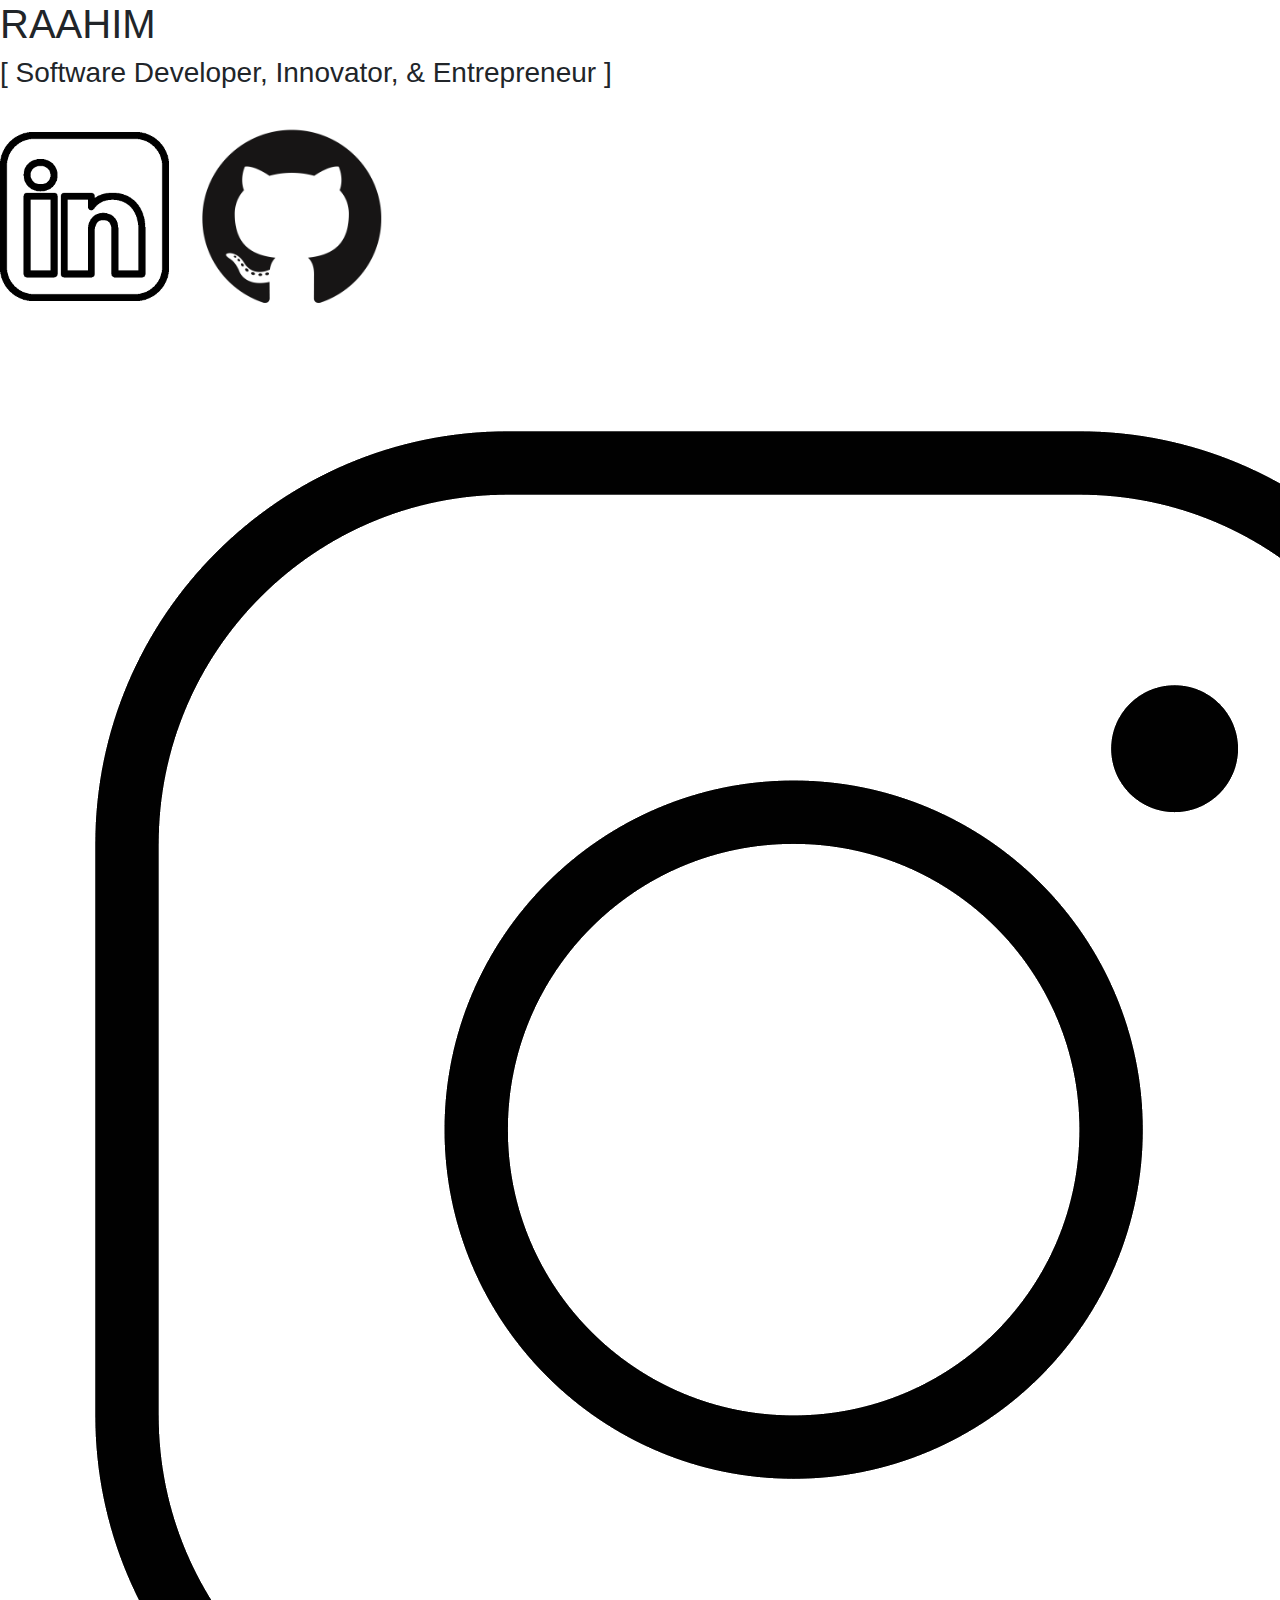
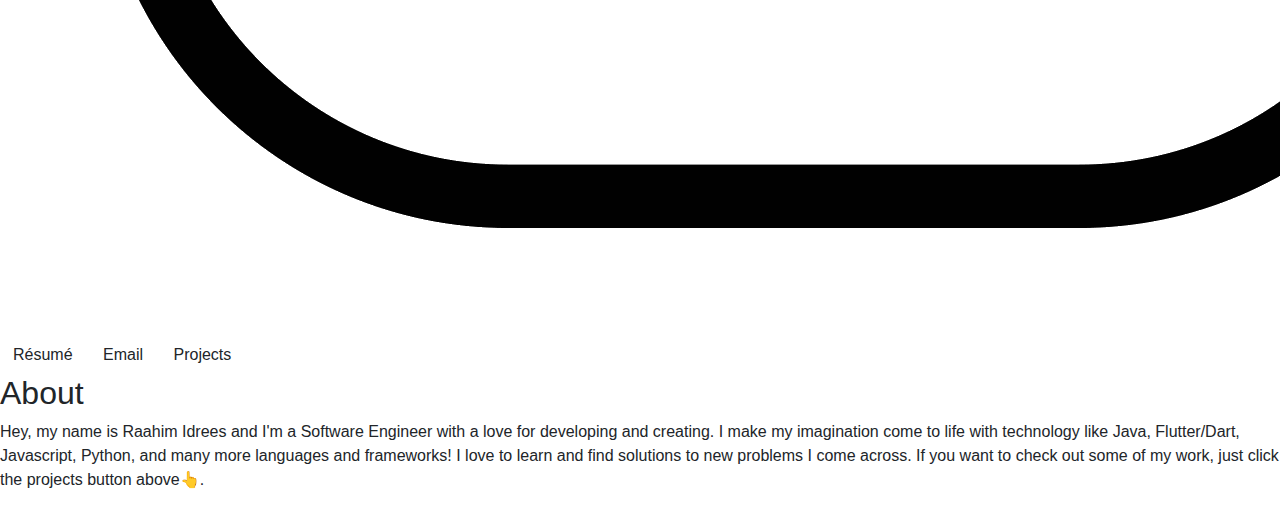
==== index.html @ 7b82ac7f "Bug Fixes" ====
<!DOCTYPE html>

<html lang="en" dir="ltr">
  <head>
    <meta charset="utf-8">
    <title>Raahim Idrees</title>
    <link rel="stylesheet" href="https://stackpath.bootstrapcdn.com/bootstrap/4.3.1/css/bootstrap.min.css" integrity="sha384-ggOyR0iXCbMQv3Xipma34MD+dH/1fQ784/j6cY/iJTQUOhcWr7x9JvoRxT2MZw1T" crossorigin="anonymous">
    <link href="https://fonts.googleapis.com/css?family=Righteous&display=swap" rel="stylesheet">
    <link href="https://fonts.googleapis.com/css?family=Nunito&display=swap" rel="stylesheet">
    <link href="https://fonts.googleapis.com/css2?family=Poppins&display=swap" rel="stylesheet">

    <link rel="stylesheet" href="https://github.com/raahimid/Personal-Website/blob/master/CSS/styles.css">
    <!-- <script type="text/javascript"> functon goToURL(val) </script> -->
    <script src="https://cdnjs.cloudflare.com/ajax/libs/popper.js/1.14.7/umd/popper.min.js" integrity="sha384-UO2eT0CpHqdSJQ6hJty5KVphtPhzWj9WO1clHTMGa3JDZwrnQq4sF86dIHNDz0W1" crossorigin="anonymous"></script>
    <script src="https://stackpath.bootstrapcdn.com/bootstrap/4.3.1/js/bootstrap.min.js" integrity="sha384-JjSmVgyd0p3pXB1rRibZUAYoIIy6OrQ6VrjIEaFf/nJGzIxFDsf4x0xIM+B07jRM" crossorigin="anonymous"></script>

  </head>

  <body>
    <!--Title-->
    <div class="site_title">
      <h1 class="siteTitle">RAAHIM</h1>
      <h3 class="myDescription">[ Software Developer, Innovator, & Entrepreneur ]</h3>
    </div>


    <div class="redirectButtons">
      <a href="https://www.linkedin.com/in/raahim-idrees/">
        <img class="linkedin"src="images/LinkedIn.png" alt="LinkedIn">
      </a>

      <a href="https://github.com/raahimid?tab=projects/">
        <img class="github"src="images/GitHub-Mark.png" alt="GitHub">
      </a>

      <a href="https://www.instagram.com/makeyougorara/">
        <img class="instagram"src="images/instagram.png" alt="Instagram">
      </a>
    </div>


    <div class="contactButtons">

      <a href="\files\Resume2020.pdf" class="btn resume" type="button">Résumé</a>
      <a href = "mailto: raahim.idrees@gmail.com"class="btn email" type="button">Email</a>
      <a href= "projects.html" class= "btn projects" type="button">Projects</a>


    </div>

    <h2 class="about-section">About</h2>
    <p class="about-text">Hey, my name is Raahim Idrees and I'm a Software Engineer with a love for developing and creating.
    I make my imagination come to life with technology like Java, Flutter/Dart, Javascript, Python, and many more
    languages and frameworks! I love to learn and find solutions to new problems I come across. If you want to check out
    some of my work, just click the projects button above👆.</p>

  </body>
</html>
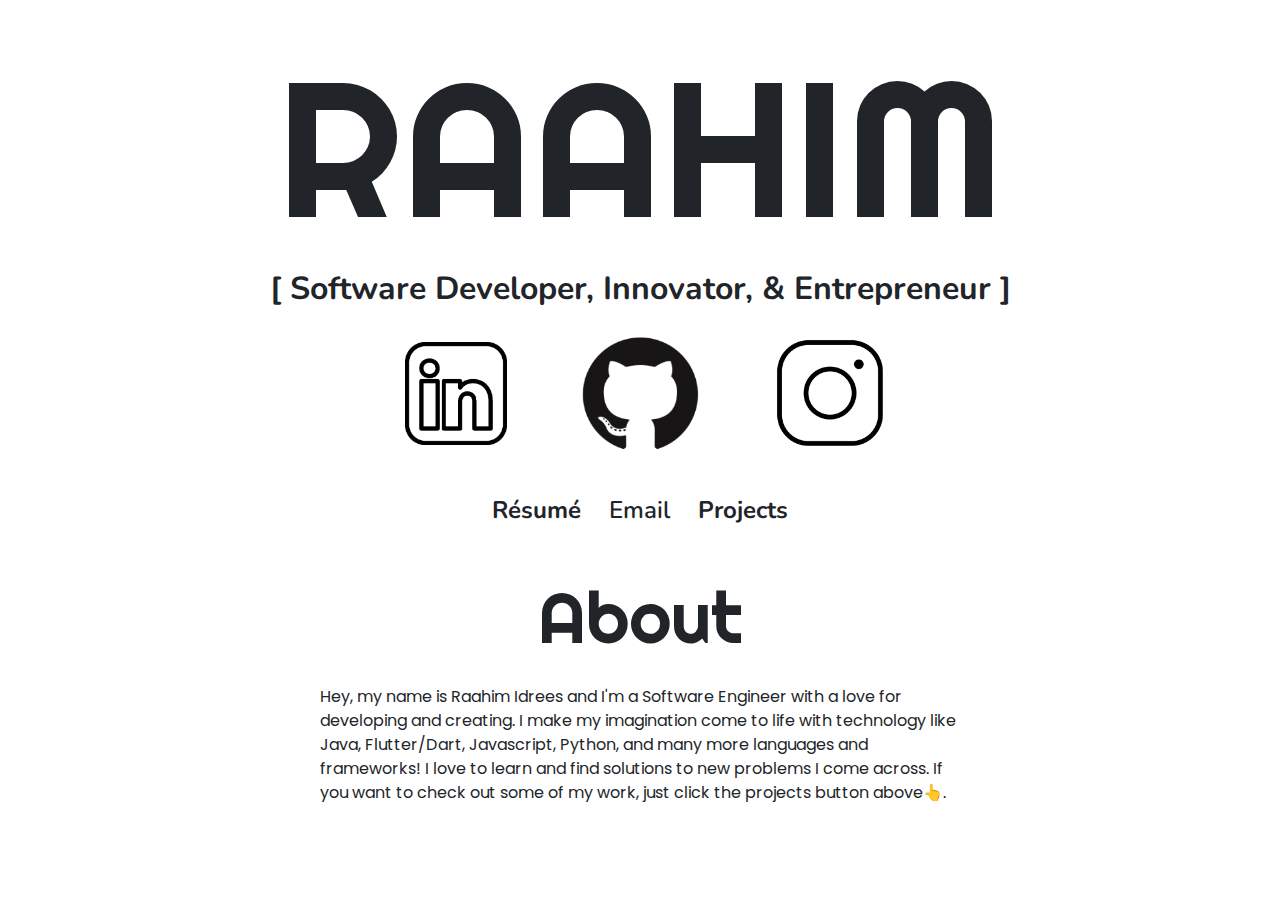
==== commit fd38d540: "hello" ====
--- a/index.html
+++ b/index.html
@@ -8,9 +8,8 @@
     <link href="https://fonts.googleapis.com/css?family=Righteous&display=swap" rel="stylesheet">
     <link href="https://fonts.googleapis.com/css?family=Nunito&display=swap" rel="stylesheet">
     <link href="https://fonts.googleapis.com/css2?family=Poppins&display=swap" rel="stylesheet">
-
-    <link rel="stylesheet" href="https://github.com/raahimid/Personal-Website/blob/master/CSS/styles.css">
     <!-- <script type="text/javascript"> functon goToURL(val) </script> -->
+    <link rel="stylesheet" href="/CSS/styles.css">
     <script src="https://cdnjs.cloudflare.com/ajax/libs/popper.js/1.14.7/umd/popper.min.js" integrity="sha384-UO2eT0CpHqdSJQ6hJty5KVphtPhzWj9WO1clHTMGa3JDZwrnQq4sF86dIHNDz0W1" crossorigin="anonymous"></script>
     <script src="https://stackpath.bootstrapcdn.com/bootstrap/4.3.1/js/bootstrap.min.js" integrity="sha384-JjSmVgyd0p3pXB1rRibZUAYoIIy6OrQ6VrjIEaFf/nJGzIxFDsf4x0xIM+B07jRM" crossorigin="anonymous"></script>
 
--- a/CSS/styles.css
+++ b/CSS/styles.css
@@ -0,0 +1,92 @@
+/********Selector*********/
+
+h1{
+    font-family: 'Righteous', cursive;
+    font-size: 12rem;
+}
+
+.siteTitle{
+  padding-top: 2rem;
+  text-align:center;
+
+}
+
+.myDescription{
+  font-size: 2rem;
+  font-family: 'Nunito', sans-serif;
+  font-weight: bold;
+  text-align: center;
+}
+
+.contactButtons{
+  text-align: center;
+  width: 100%;
+}
+.btn:focus{
+  border: 0;
+}
+.btn{
+  background-color: inherit;
+  border: 0;
+  font-weight: bold;
+  font-family: 'Nunito', sans-serif;
+
+
+}
+
+.resume{
+  display: inline-block;
+  font-family: 'Nunito', sans-serif;
+  font-size: 1.5rem;
+  font-weight: bold;
+  border: none;
+}
+
+.email{
+  display: inline-block;
+  font-family: 'Nunito', sans-serif;
+  font-size: 1.5rem;
+  font-weight: 600;
+  border: none;
+}
+
+.projects{
+  display: inline-block;
+  font-family: 'Nunito', sans-serif;
+  font-size: 1.5rem;
+  font-weight: bold;
+  border: none;
+}
+
+.redirectButtons{
+  text-align: center;
+  margin-bottom: 1rem;
+}
+.linkedin{
+  margin-left: 1rem;
+  margin-right: 1rem;
+  width:8%;
+}
+.github{
+  margin-left: 2.25rem;
+  width:12%;
+}
+.instagram{
+  margin-left: 3rem;
+  width:9.5%;
+}
+
+.about-section{
+  font-family: 'Righteous', cursive;
+  font-size: 4.5rem;
+  text-align:center;
+  padding-top: 2.5rem;
+}
+
+.about-text{
+  font-family: 'Poppins', sans-serif;
+  font-size: 1rem;
+  width: 50%;
+  margin: auto;
+  padding-top: 1rem;
+}
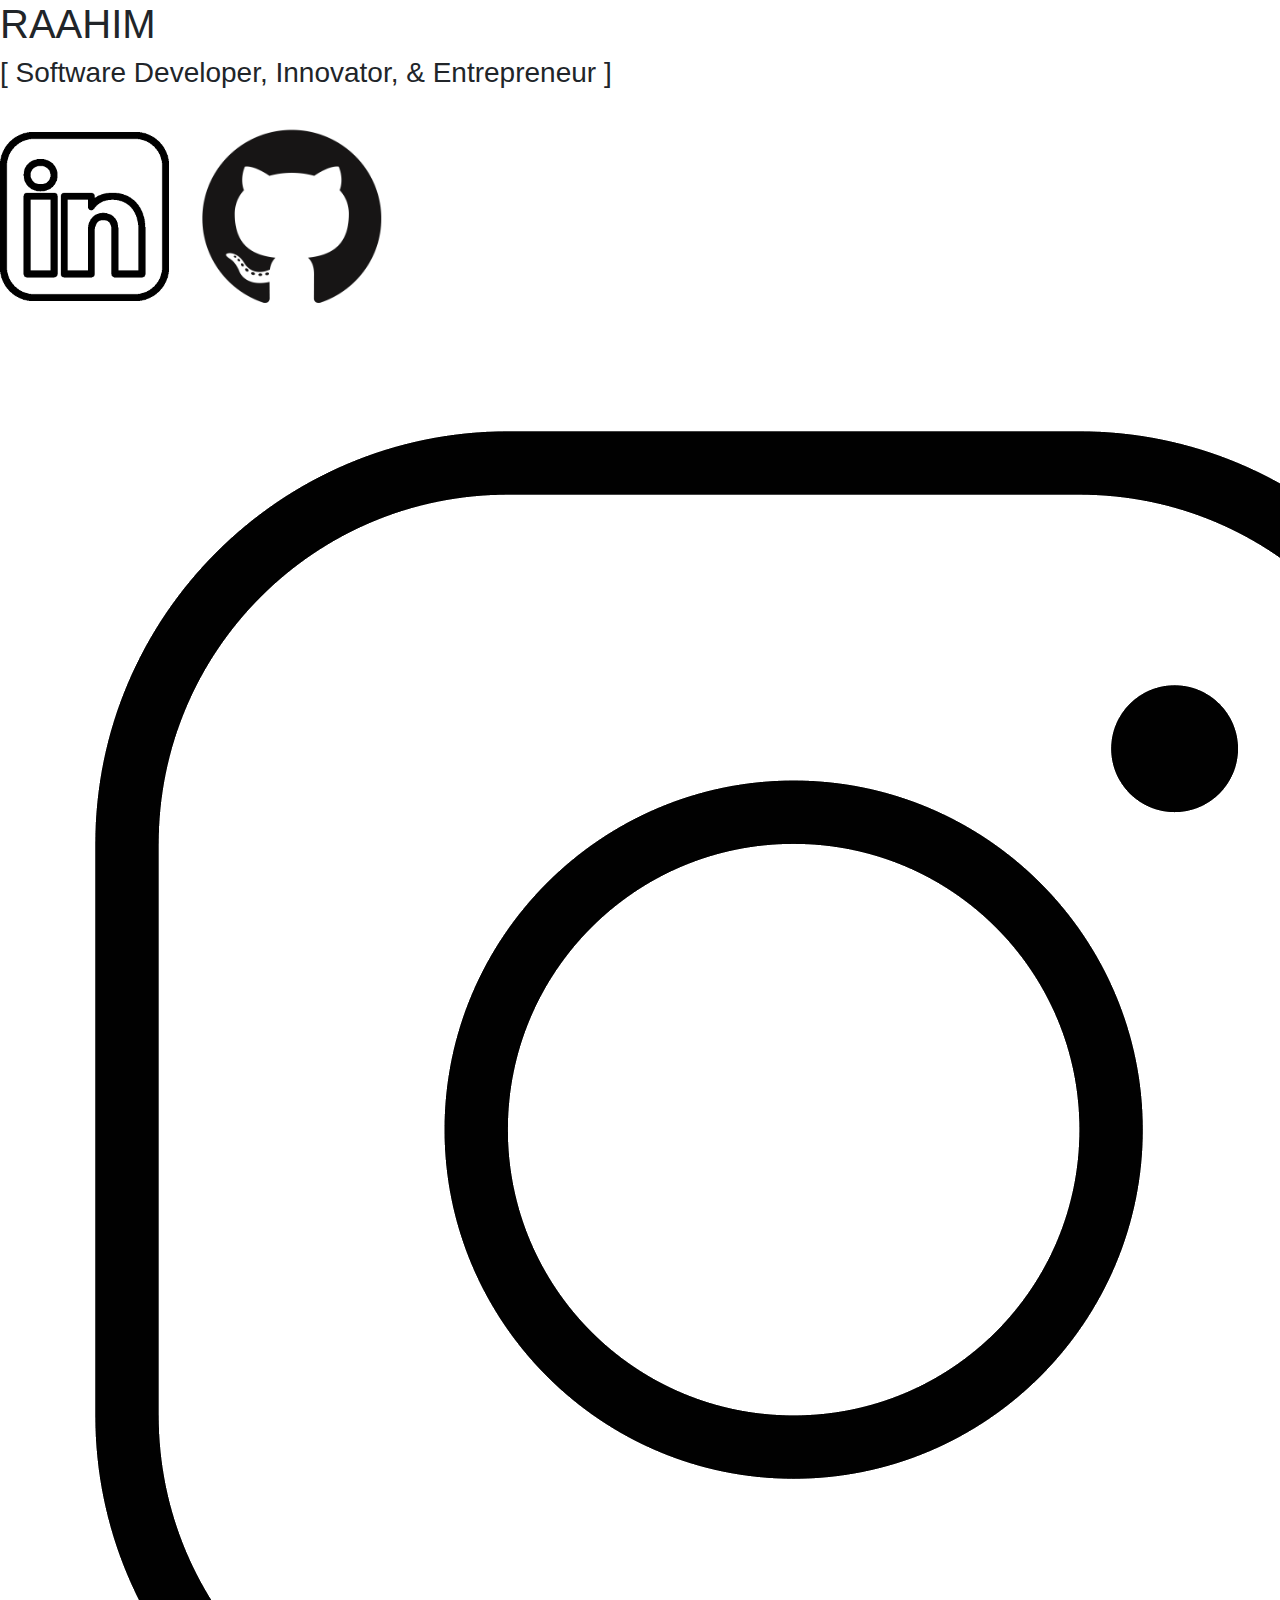
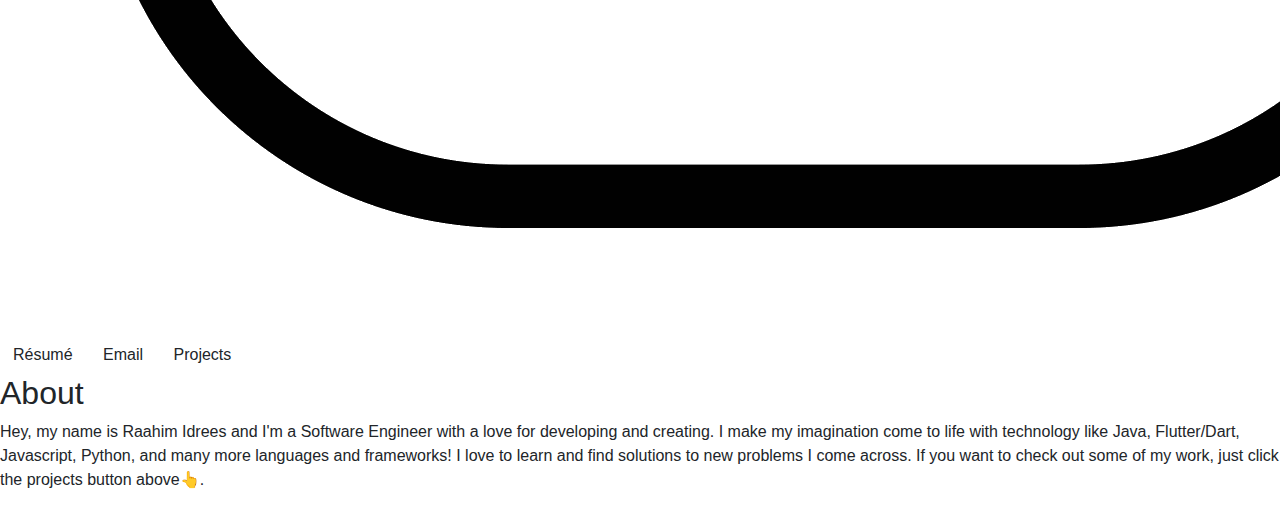
==== commit 2f1db8bb: "Bug Fixes" ====
--- a/index.html
+++ b/index.html
@@ -9,9 +9,10 @@
     <link href="https://fonts.googleapis.com/css?family=Nunito&display=swap" rel="stylesheet">
     <link href="https://fonts.googleapis.com/css2?family=Poppins&display=swap" rel="stylesheet">
     <!-- <script type="text/javascript"> functon goToURL(val) </script> -->
-    <link rel="stylesheet" href="/CSS/styles.css">
     <script src="https://cdnjs.cloudflare.com/ajax/libs/popper.js/1.14.7/umd/popper.min.js" integrity="sha384-UO2eT0CpHqdSJQ6hJty5KVphtPhzWj9WO1clHTMGa3JDZwrnQq4sF86dIHNDz0W1" crossorigin="anonymous"></script>
     <script src="https://stackpath.bootstrapcdn.com/bootstrap/4.3.1/js/bootstrap.min.js" integrity="sha384-JjSmVgyd0p3pXB1rRibZUAYoIIy6OrQ6VrjIEaFf/nJGzIxFDsf4x0xIM+B07jRM" crossorigin="anonymous"></script>
+
+    <link rel="stylesheet" href="css/styles.css">
 
   </head>
 
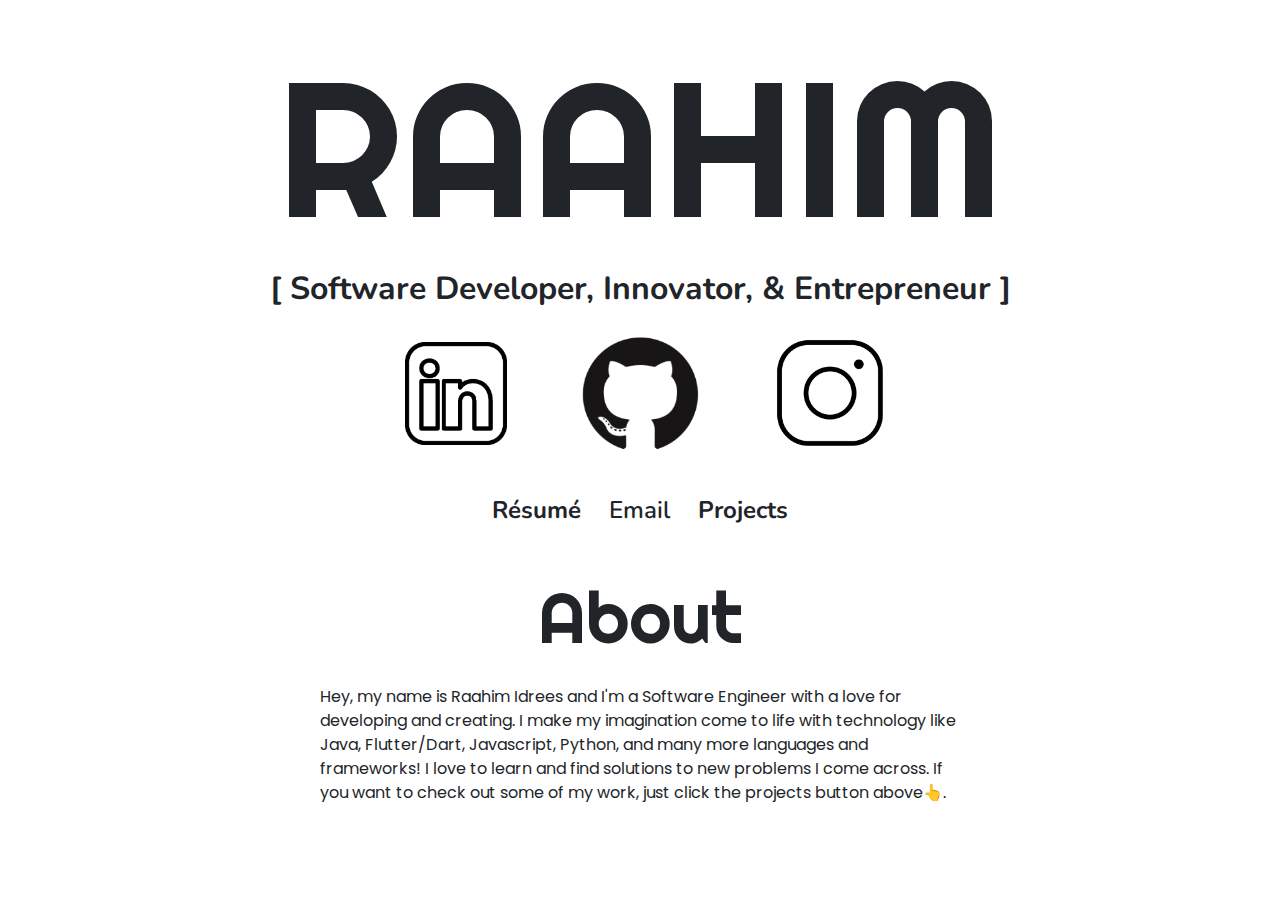
==== commit d0fa6333: "bug" ====
--- a/index.html
+++ b/index.html
@@ -12,7 +12,7 @@
     <script src="https://cdnjs.cloudflare.com/ajax/libs/popper.js/1.14.7/umd/popper.min.js" integrity="sha384-UO2eT0CpHqdSJQ6hJty5KVphtPhzWj9WO1clHTMGa3JDZwrnQq4sF86dIHNDz0W1" crossorigin="anonymous"></script>
     <script src="https://stackpath.bootstrapcdn.com/bootstrap/4.3.1/js/bootstrap.min.js" integrity="sha384-JjSmVgyd0p3pXB1rRibZUAYoIIy6OrQ6VrjIEaFf/nJGzIxFDsf4x0xIM+B07jRM" crossorigin="anonymous"></script>
 
-    <link rel="stylesheet" href="css/styles.css">
+    <link rel="stylesheet" href="CSS/styles.css">
 
   </head>
 
--- a/CSS/styles.css
+++ b/CSS/styles.css
@@ -0,0 +1,92 @@
+/********Selector*********/
+
+h1{
+    font-family: 'Righteous', cursive;
+    font-size: 12rem;
+}
+
+.siteTitle{
+  padding-top: 2rem;
+  text-align:center;
+
+}
+
+.myDescription{
+  font-size: 2rem;
+  font-family: 'Nunito', sans-serif;
+  font-weight: bold;
+  text-align: center;
+}
+
+.contactButtons{
+  text-align: center;
+  width: 100%;
+}
+.btn:focus{
+  border: 0;
+}
+.btn{
+  background-color: inherit;
+  border: 0;
+  font-weight: bold;
+  font-family: 'Nunito', sans-serif;
+
+
+}
+
+.resume{
+  display: inline-block;
+  font-family: 'Nunito', sans-serif;
+  font-size: 1.5rem;
+  font-weight: bold;
+  border: none;
+}
+
+.email{
+  display: inline-block;
+  font-family: 'Nunito', sans-serif;
+  font-size: 1.5rem;
+  font-weight: 600;
+  border: none;
+}
+
+.projects{
+  display: inline-block;
+  font-family: 'Nunito', sans-serif;
+  font-size: 1.5rem;
+  font-weight: bold;
+  border: none;
+}
+
+.redirectButtons{
+  text-align: center;
+  margin-bottom: 1rem;
+}
+.linkedin{
+  margin-left: 1rem;
+  margin-right: 1rem;
+  width:8%;
+}
+.github{
+  margin-left: 2.25rem;
+  width:12%;
+}
+.instagram{
+  margin-left: 3rem;
+  width:9.5%;
+}
+
+.about-section{
+  font-family: 'Righteous', cursive;
+  font-size: 4.5rem;
+  text-align:center;
+  padding-top: 2.5rem;
+}
+
+.about-text{
+  font-family: 'Poppins', sans-serif;
+  font-size: 1rem;
+  width: 50%;
+  margin: auto;
+  padding-top: 1rem;
+}
